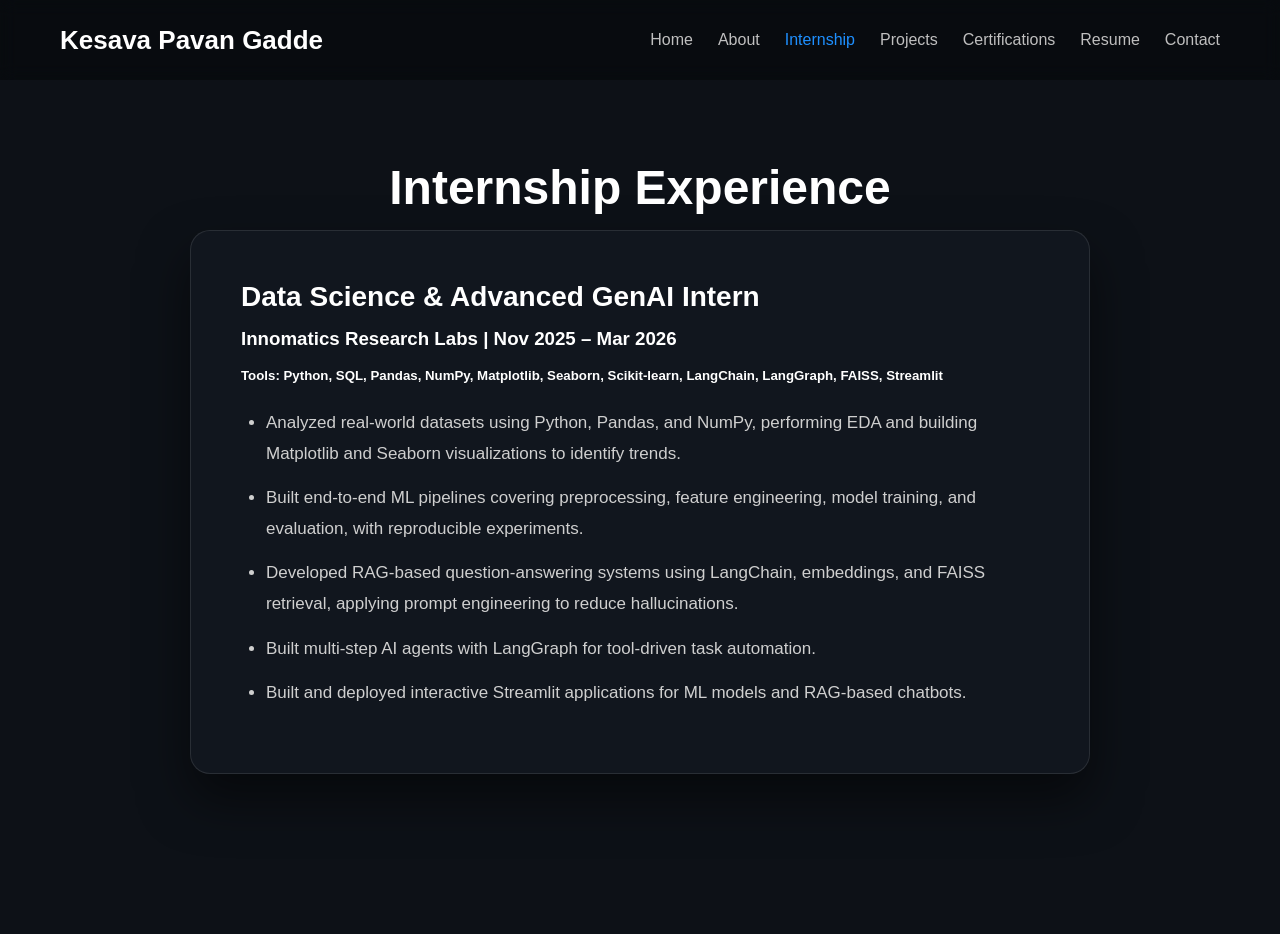
==== internship.html @ 4c31b8ec "Update file details" ====
<!DOCTYPE html>
<html lang="en">
<head>
    <meta charset="UTF-8">
    <meta name="viewport" content="width=device-width, initial-scale=1.0">
    <title>Internship | Kesava Pavan Gadde</title>
    <link rel="stylesheet" href="style.css">
</head>

<body>

<!-- NAVBAR -->
<header>
    <nav>
        <h2 class="logo">Kesava Pavan Gadde</h2>
        <ul>
            <li><a href="index.html">Home</a></li>
            <li><a href="about.html">About</a></li>
            <li><a class="active" href="internship.html">Internship</a></li>
            <li><a href="projects.html">Projects</a></li>
            <li><a href="certifications.html">Certifications</a></li>
            <li><a href="resume.html">Resume</a></li>
            <li><a href="contact.html">Contact</a></li>
        </ul>
    </nav>
</header>

<!-- INTERNSHIP SECTION -->
<section class="internship-section animate-page">

    <h1 class="section-title">Internship Experience</h1>

<div class="internship-card">

    <h2>
        Data Science & Advanced GenAI Intern 
    </h2>

    <h3>
        Innomatics Research Labs    |  Nov 2025 – Mar 2026
    </h3>

    <br>

    <h5>Tools: Python, SQL, Pandas, NumPy, Matplotlib, Seaborn, Scikit-learn, LangChain, LangGraph, FAISS, Streamlit</h5>

    <ul>
        <li>Analyzed real-world datasets using Python, Pandas, and NumPy, performing EDA and building Matplotlib and Seaborn visualizations to identify trends.</li>

        <li>Built end-to-end ML pipelines covering preprocessing, feature engineering, model training, and evaluation, with reproducible experiments.</li>

        <li>Developed RAG-based question-answering systems using LangChain, embeddings, and FAISS retrieval, applying prompt engineering to reduce hallucinations.</li>

        <li>Built multi-step AI agents with LangGraph for tool-driven task automation.</li>

        <li>Built and deployed interactive Streamlit applications for ML models and RAG-based chatbots.</li>
    </ul>

</div>



</section>

</body>
</html>
---- style.css ----
/* ============================== */
/* ROOT VARIABLES */
/* ============================== */
:root {
    --nav-height: 80px;
    --primary: #1e90ff;
    --bg-dark: #0d1117;
    --card-bg: #11161e;
}

/* ============================== */
/* RESET */
/* ============================== */
* {
    margin: 0;
    padding: 0;
    box-sizing: border-box;
    font-family: Poppins, sans-serif;
}

html {
    scroll-behavior: smooth;
}

body {
    background: var(--bg-dark);
    color: white;
    overflow-x: hidden;
}

img {
    max-width: 100%;
    display: block;
}

/* ============================== */
/* PARTICLES BACKGROUND */
/* ============================== */
#particles-js {
    position: fixed;
    inset: 0;
    z-index: 0;
    background: linear-gradient(to bottom, #0f172a, #0f1a25);
}

/* ============================== */
/* NAVBAR */
/* ============================== */
header {
    width: 100%;
    height: var(--nav-height);
    position: fixed;
    top: 0;
    z-index: 999;
    padding: 0 60px;
    background: rgba(0,0,0,0.35);
    backdrop-filter: blur(8px);
    display: flex;
    align-items: center;
}

nav {
    width: 100%;
    display: flex;
    justify-content: space-between;
    align-items: center;
}

.logo {
    font-size: 26px;
    font-weight: 700;
}

nav ul {
    display: flex;
    gap: 25px;
    list-style: none;
}

nav ul li a {
    text-decoration: none;
    font-size: 16px;
    color: #bfbfbf;
    transition: 0.3s;
}

nav ul li a:hover,
nav ul li a.active {
    color: var(--primary);
}

/* ============================== */
/* HOME / HERO */
/* ============================== */
.hero {
    min-height: calc(100vh - var(--nav-height));
    margin-top: var(--nav-height);
    display: flex;
    flex-direction: column;
    align-items: center;
    justify-content: center;
    text-align: center;
    position: relative;
    z-index: 5;
}

.hero h1 {
    font-size: 60px;
    font-weight: 800;
}

.hero span {
    color: var(--primary);
}

.typing-text {
    font-size: 25px;
    margin-top: 10px;
}

.btn {
    margin-top: 35px;
    padding: 14px 34px;
    background: var(--primary);
    color: white;
    border-radius: 8px;
    font-weight: 600;
    text-decoration: none;
    transition: 0.3s;
}

.btn:hover {
    background: #0d6efd;
}

/* ============================== */
/* SECTION TITLES */
/* ============================== */
.section-title {
    text-align: center;
    font-size: 42px;
    font-weight: 800;
}

.section-subtitle {
    font-size: 18px;
    color: #b5b5b5;
    max-width: 700px;
    margin: 15px auto 50px;
}

/* ============================== */
/* ABOUT */
/* ============================== */
.about-section {
    padding: 140px 60px;
}

.about-container {
    max-width: 1100px;
    margin: auto;
    display: flex;
    gap: 60px;
    align-items: center;
}

/* IMAGE CONTAINER */
.about-img {
    width: 260px;    
    height: 360px;
    flex-shrink: 0;
    overflow: hidden;
    border-radius: 18px;
}

/* IMAGE PERFECT FIT */
.about-img img {
    width: 100%;
    height: 100%;
    object-fit: cover;
    object-position: center;
    border: 2px solid rgba(255,255,255,0.8);
}

/* TEXT */
.about-text h2 {
    font-size: 28px;
    margin-bottom: 15px;
    font-style: italic;
    color: #1e90ff;
}

.about-text p {
    font-size: 18px;
    line-height: 1.7;
    color: #cfcfcf;
    font-style: normal;
}

/* ============================== */
/* ABOUT – SOCIAL MEDIA */
/* ============================== */
.social-links {
    display: flex;
    gap: 18px;
    margin-top: 18px;
    align-items: center;
}

.social-links a {
    display: inline-flex;
    align-items: center;
    justify-content: center;
    width: 42px;
    height: 42px;
    border-radius: 50%;
    background: rgba(30, 144, 255, 0.12);
    color: #1e90ff;
    font-size: 20px;
    text-decoration: none;
    transition: all 0.3s ease;
}

/* HOVER EFFECT */
.social-links a:hover {
    background: #1e90ff;
    color: #ffffff;
    transform: translateY(-4px);
    box-shadow: 0 10px 25px rgba(30, 144, 255, 0.4);
}


/* ============================== */
/* INTERNSHIP */
/* ============================== */
.internship-section {
    min-height: 100vh;
    padding: 160px 60px;
    text-align: center;
}

.internship-card {
    max-width: 900px;
    margin: auto;
    background: var(--card-bg);
    padding: 50px;
    border-radius: 20px;
    text-align: left;
    border: 1px solid rgba(255,255,255,0.1);
    box-shadow: 0 25px 50px rgba(0,0,0,0.5);
}

.internship-card h2 {
    font-size: 28px;
    margin-bottom: 15px;
}

.internship-card p {
    font-size: 18px;
    color: #d0d0d0;
}

.internship-card p strong {
    color: skyblue;
}

.internship-card ul li strong {
    color: skyblue;
}

.internship-card ul {
    margin-top: 25px;
    padding-left: 25px;
}

.internship-card ul li {
    font-size: 17px;
    line-height: 1.8;
    color: #cfcfcf;
    margin-bottom: 14px;
}

/* ============================== */
/* PROJECTS (GRID VIEW)           */
/* 4 per row, glass boundary      */
/* ============================== */

.project-section {
    padding: 140px 60px;
    text-align: center;
}

/* 4 projects per row -> 8 projects = 2 rows */
.project-grid {
    max-width: 1300px;
    margin: auto;
    display: grid;
    grid-template-columns: repeat(4, 1fr);
    gap: 28px;
}

/* PROJECT CARD (glass boundary) */
.project-card {
    position: relative;
    border-radius: 22px;
    overflow: hidden;
    height: 240px;
    background: rgba(255, 255, 255, 0.06);
    border: 1px solid rgba(255, 255, 255, 0.10);
    box-shadow:
        0 10px 28px rgba(0, 0, 0, 0.50),
        0 0 22px rgba(30, 144, 255, 0.14);
    transition: transform 0.4s ease, box-shadow 0.4s ease;
}

/* Glass inner glow (soft light just inside the edge) */
.project-card::before {
    content: "";
    position: absolute;
    inset: 0;
    z-index: 1;
    border-radius: inherit;
    pointer-events: none;
    box-shadow:
        inset 0 0 18px rgba(255, 255, 255, 0.12),
        inset 0 1px 1px rgba(255, 255, 255, 0.35);
}

/* Glass rim (bright edge on corners, fading in the middle) */
.project-card::after {
    content: "";
    position: absolute;
    inset: 0;
    z-index: 2;
    border-radius: inherit;
    pointer-events: none;
    padding: 1.5px;
    background: linear-gradient(
        135deg,
        rgba(255, 255, 255, 0.75) 0%,
        rgba(255, 255, 255, 0.08) 35%,
        rgba(30, 144, 255, 0.28) 65%,
        rgba(255, 255, 255, 0.55) 100%
    );
    -webkit-mask: linear-gradient(#fff 0 0) content-box, linear-gradient(#fff 0 0);
    -webkit-mask-composite: xor;
    mask: linear-gradient(#fff 0 0) content-box exclude, linear-gradient(#fff 0 0);
}

/* CLICKABLE AREA */
.project-card a {
    display: block;
    width: 100%;
    height: 100%;
}

/* IMAGE */
.project-card img {
    width: 100%;
    height: 100%;
    object-fit: cover;
    transition: transform 0.5s ease;
}

/* HOVER EFFECT */
.project-card:hover img {
    transform: scale(1.08);
}

.project-card:hover {
    transform: translateY(-6px);
    box-shadow:
        0 18px 40px rgba(0, 0, 0, 0.60),
        0 0 28px rgba(30, 144, 255, 0.28);
}

/* PROJECT TITLE */
.project-card h3 {
    position: absolute;
    bottom: 14px;
    left: 50%;
    transform: translateX(-50%);
    width: calc(100% - 28px);
    padding: 8px 10px;
    border-radius: 16px;
    font-size: 15px;
    font-weight: 600;
    line-height: 1.3;
    color: #fff;
    background: rgba(0, 0, 0, 0.55);
    border: 1px solid rgba(255, 255, 255, 0.15);
    backdrop-filter: blur(6px);
}

/* ============================== */
/* PROJECT MODAL */
/* ============================== */

.project-modal {
    position: fixed;
    inset: 0;
    background: rgba(0,0,0,0.85);
    display: none;
    align-items: center;
    justify-content: center;
    z-index: 2000;
}

/* OPEN MODAL WHEN CLICKED */
.project-modal:target {
    display: flex;
}

/* MODAL BOX */
.modal-box {
    background: #11161e;
    max-width: 800px;
    width: 90%;
    padding: 40px;
    border-radius: 20px;
    color: #fff;
    position: relative;
    animation: fadeUp 0.4s ease;
}

/* CLOSE BUTTON */
.close-btn {
    position: absolute;
    top: 15px;
    right: 20px;
    font-size: 30px;
    text-decoration: none;
    color: #fff;
}

/* MODAL IMAGE */
.modal-img {
    width: 100%;
    border-radius: 15px;
    margin-bottom: 20px;
}

/* GITHUB LINK */
.modal-box h2 a {
    color: #1e90ff;
    text-decoration:underline ;
}

.modal-box a {
    color: skyblue;
    text-decoration: underline;

}

.modal-box h2 a:hover {
    text-decoration: underline;
}

/* ============================== */
/* CERTIFICATIONS PAGE */
/* ============================== */

.cert-page {
    padding: 140px 60px;
    text-align: center;
}

.cert-container {
    max-width: 1100px;
    margin: auto;
    display: grid;
    grid-template-columns: repeat(auto-fit, minmax(260px, 1fr));
    gap: 40px;
}

/* CERT CARD */
.cert-card {
    background: #11161e;
    border-radius: 18px;
    overflow: hidden;
    border: 1px solid rgba(255,255,255,0.1);
    transition: transform 0.3s ease, border-color 0.3s ease;
}

.cert-card a {
    display: flex;
    flex-direction: column;
    align-items: center;
    padding: 25px;
    text-decoration: none;
    color: white;
}

/* IMAGE */
.cert-card img {
    width: 140px;
    height: 90px;
    object-fit: contain;
    margin-bottom: 15px;
}

/* TITLE */
.cert-card h3 {
    font-size: 16px;
    font-weight: 600;
    text-align: center;
}

/* HOVER EFFECT */
.cert-card:hover {
    transform: translateY(-8px);
    border-color: #1e90ff;
}

/* ============================== */
/* CERTIFICATION MODAL */
/* ============================== */

.cert-modal {
    position: fixed;
    inset: 0;
    background: rgba(0,0,0,0.85);
    display: none;
    align-items: center;
    justify-content: center;
    z-index: 2000;
}

/* OPEN MODAL */
.cert-modal:target {
    display: flex;
}

/* MODAL BOX */
.modal-content {
    background: #11161e;
    max-width: 700px;
    width: 90%;
    padding: 35px;
    border-radius: 20px;
    text-align: left;
    color: white;
    position: relative;
    animation: fadeUp 0.4s ease;
}

/* CLOSE BUTTON */
.close-btn {
    position: absolute;
    top: 12px;
    right: 18px;
    font-size: 28px;
    color: white;
    text-decoration: none;
}

/* CERT IMAGE IN MODAL */
.modal-content img {
    width: 100%;
    border-radius: 12px;
    margin-bottom: 20px;
}

/* MODAL TEXT */
.modal-content h2 {
    font-size: 24px;
    margin-bottom: 10px;
}

.modal-content p {
    font-size: 16px;
    color: #cfcfcf;
    margin-bottom: 8px;
}
@media (max-width: 768px) {
    .cert-page {
        padding: 120px 20px;
    }

    .modal-content {
        padding: 25px;
    }
}

/* ============================== */
/* CONTACT SECTION */
/* ============================== */

.contact-section {
    min-height: calc(100vh - var(--nav-height));
    margin-top: var(--nav-height);
    padding: 80px 60px;
    display: flex;
    flex-direction: column;
    align-items: center;
    justify-content: center;
    text-align: center;
}

/* TITLE */
.contact-section .section-title {
    font-size: 48px;
    font-weight: 800;
    margin-bottom: 20px;
}

/* SUBTITLE */
.contact-subtitle {
    max-width: 650px;
    font-size: 18px;
    color: #cfcfcf;
    margin-bottom: 40px;
    line-height: 1.6;
}

/* CONTACT INFO */
.contact-info {
    display: flex;
    flex-direction: column;
    gap: 14px;
    margin-bottom: 30px;
}

/* EACH INFO LINE */
.contact-info p {
    font-size: 20px;
    display: flex;
    align-items: center;
    justify-content: center;
    gap: 12px;
}

/* ICONS */
.contact-info i {
    font-size: 22px;
    color: #1e90ff;
}

/* SAY HELLO BUTTON */
.contact-btn {
    margin-top: 10px;
    padding: 14px 36px;
    background: #1e90ff;
    color: white;
    font-size: 18px;
    font-weight: 600;
    border-radius: 30px;
    text-decoration: none;
    transition: 0.3s ease;
}

.contact-btn:hover {
    background: #0d6efd;
    transform: translateY(-2px);
}

/* ===============================
   RESUME SECTION
================================= */

.resume-section {
    min-height: 100vh;
    display: flex;
    justify-content: center;
    align-items: center;
    background: #0b1220;
    padding: 60px 20px;
    text-align: center;
}

.resume-content {
    max-width: 800px;
    width: 100%;
}

.section-title {
    font-size: 3rem;
    font-weight: 700;
    margin-bottom: 15px;
    color: #ffffff;
}

.section-subtitle {
    font-size: 1.1rem;
    color: #9ca3af;
    margin-bottom: 50px;
}

.resume-title {
    font-size: 1.5rem;
    margin-bottom: 30px;
    color: #ffffff;
}

/* Buttons */
.resume-actions {
    display: flex;
    justify-content: center;
    gap: 20px;
}

.btn {
    padding: 12px 26px;
    border-radius: 8px;
    text-decoration: none;
    font-weight: 600;
    font-size: 0.95rem;
    transition: 0.3s ease;
}

.view-btn {
    background: #38bdf8;   
    color: #ffffff;
    border: none;
    margin: 5px;
}

.view-btn:hover {
    box-shadow: 0 10px 25px rgba(99, 102, 241, 0.4); 
    transform: translateY(-3px);
}

/* Download Button */
.download-btn {
    background: #38bdf8;   
    color: #ffffff;
    border: none;
    margin: 5px;
}

.download-btn:hover {
    box-shadow: 0 10px 25px rgba(99, 102, 241, 0.4); 
    transform: translateY(-3px);
}

/* ============================== */
/* RESPONSIVE                     */
/* ============================== */

@media (max-width: 480px) {

    .hero h1 {
        font-size: 30px;
    }

    .section-title {
        font-size: 30px;
    }

    .btn,
    .resume-btn {
        font-size: 16px;
        padding: 12px 24px;
    }
}

@media (max-width: 480px) {

    /* NAV */
    header {
        height: 100px;
    }

    /* HERO */
    .hero h1 {
        font-size: 26px;
    }

    .typing-text {
        font-size: 16px;
    }

    .btn {
        padding: 10px 22px;
        font-size: 14px;
    }

    /* SECTION TITLES */
    .section-title {
        font-size: 28px;
    }

    .section-subtitle {
        font-size: 15px;
    }

    /* ABOUT */
    .about-img {
        width: 180px;
        height: 250px;
    }

    .about-text p {
        font-size: 15px;
    }

    /* PROJECTS */
    .project-card {
        height: 220px;
    }

    .project-card h3 {
        font-size: 16px;
        padding: 8px 18px;
    }

    /* CONTACT */
    .contact-section .section-title {
        font-size: 32px;
    }

    .contact-subtitle {
        font-size: 15px;
    }

    .contact-info p {
        font-size: 16px;
    }

    .contact-btn {
        padding: 12px 26px;
        font-size: 15px;
    }
}

@media (max-width: 768px) {

    /* NAV */
    header {
        height: 110px;
    }

    nav {
        flex-direction: column;
    }

    nav ul {
        flex-direction: column;
        gap: 12px;
    }

    /* HERO */
    .hero h1 {
        font-size: 34px;
    }

    .typing-text {
        font-size: 20px;
    }

    /* ABOUT */
    .about-container {
        flex-direction: column;
        text-align: center;
    }

    .about-img {
        width: 220px;
        height: 300px;
    }

    /* PROJECT GRID */
    .project-grid {
        grid-template-columns: 1fr;
    }

    /* CERT GRID */
    .cert-container {
        grid-template-columns: 1fr;
    }
}

@media (max-width: 1024px) {

    /* HERO */
    .hero h1 {
        font-size: 44px;
    }

    .typing-text {
        font-size: 22px;
    }

    /* ABOUT */
    .about-container {
        gap: 40px;
    }

    /* PROJECT GRID */
    .project-grid {
        grid-template-columns: repeat(2, 1fr);
    }

    /* CERT GRID */
    .cert-container {
        grid-template-columns: repeat(2, 1fr);
    }

    /* CONTACT */
    .contact-section {
        padding: 100px 40px;
    }
}

@media (min-width: 1440px) {

    .hero h1 {
        font-size: 68px;
    }

    .section-title {
        font-size: 52px;
    }

    .project-grid,
    .cert-container {
        max-width: 1400px;
    }
}
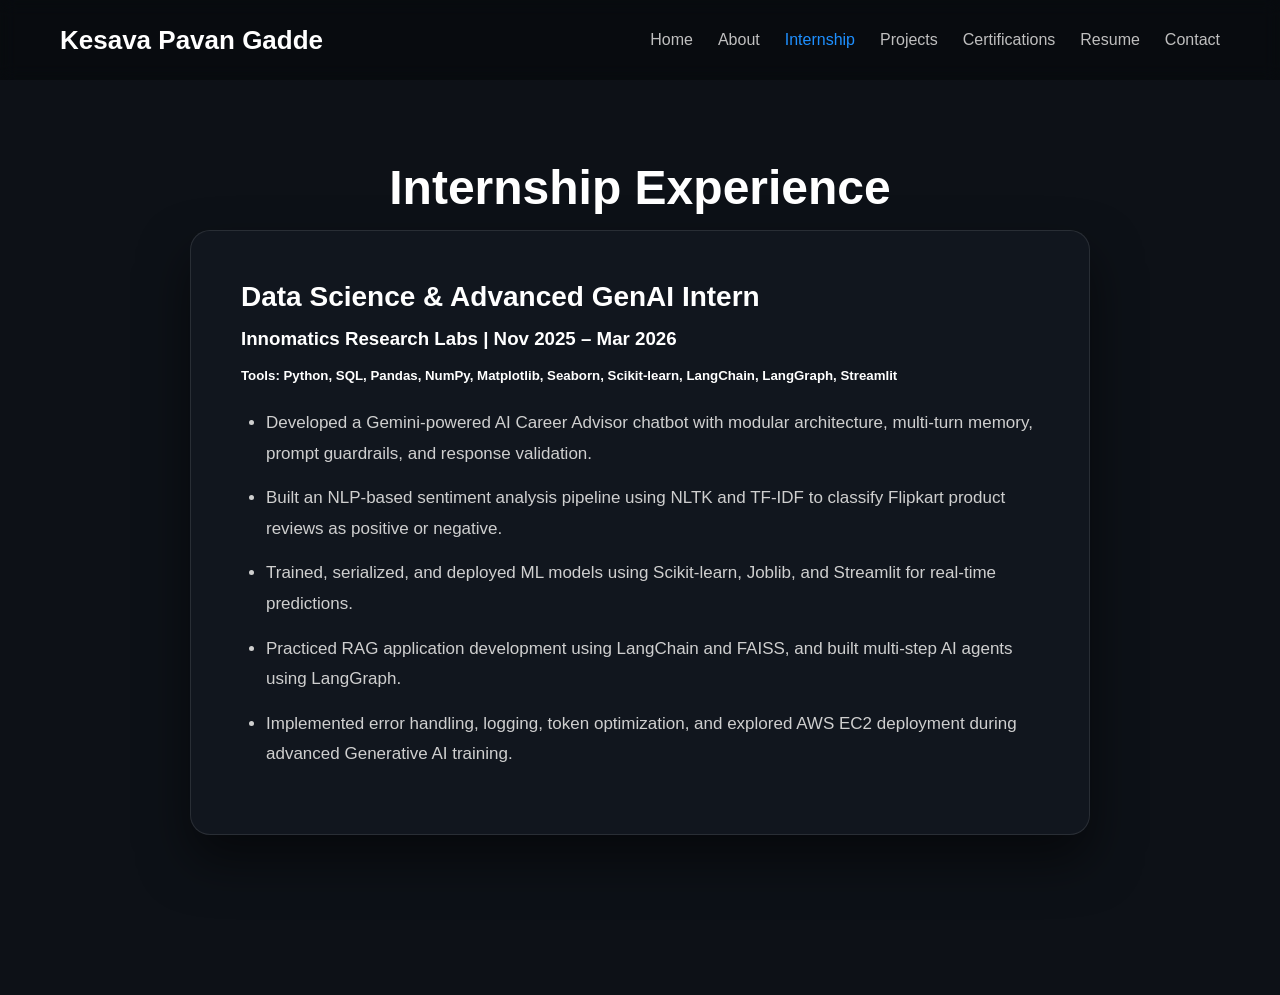
==== commit 54dbbffd: "Update internship details and project descriptions" ====
--- a/internship.html
+++ b/internship.html
@@ -42,18 +42,18 @@
 
     <br>
 
-    <h5>Tools: Python, SQL, Pandas, NumPy, Matplotlib, Seaborn, Scikit-learn, LangChain, LangGraph, FAISS, Streamlit</h5>
+    <h5>Tools: Python, SQL, Pandas, NumPy, Matplotlib, Seaborn, Scikit-learn, LangChain, LangGraph, Streamlit</h5>
 
     <ul>
-        <li>Analyzed real-world datasets using Python, Pandas, and NumPy, performing EDA and building Matplotlib and Seaborn visualizations to identify trends.</li>
+        <li>Developed a Gemini-powered AI Career Advisor chatbot with modular architecture, multi-turn memory, prompt guardrails, and response validation.</li>
 
-        <li>Built end-to-end ML pipelines covering preprocessing, feature engineering, model training, and evaluation, with reproducible experiments.</li>
+        <li>Built an NLP-based sentiment analysis pipeline using NLTK and TF-IDF to classify Flipkart product reviews as positive or negative.</li>
 
-        <li>Developed RAG-based question-answering systems using LangChain, embeddings, and FAISS retrieval, applying prompt engineering to reduce hallucinations.</li>
+        <li>Trained, serialized, and deployed ML models using Scikit-learn, Joblib, and Streamlit for real-time predictions.</li>
 
-        <li>Built multi-step AI agents with LangGraph for tool-driven task automation.</li>
+        <li>Practiced RAG application development using LangChain and FAISS, and built multi-step AI agents using LangGraph.</li>
 
-        <li>Built and deployed interactive Streamlit applications for ML models and RAG-based chatbots.</li>
+        <li>Implemented error handling, logging, token optimization, and explored AWS EC2 deployment during advanced Generative AI training.</li>
     </ul>
 
 </div>
